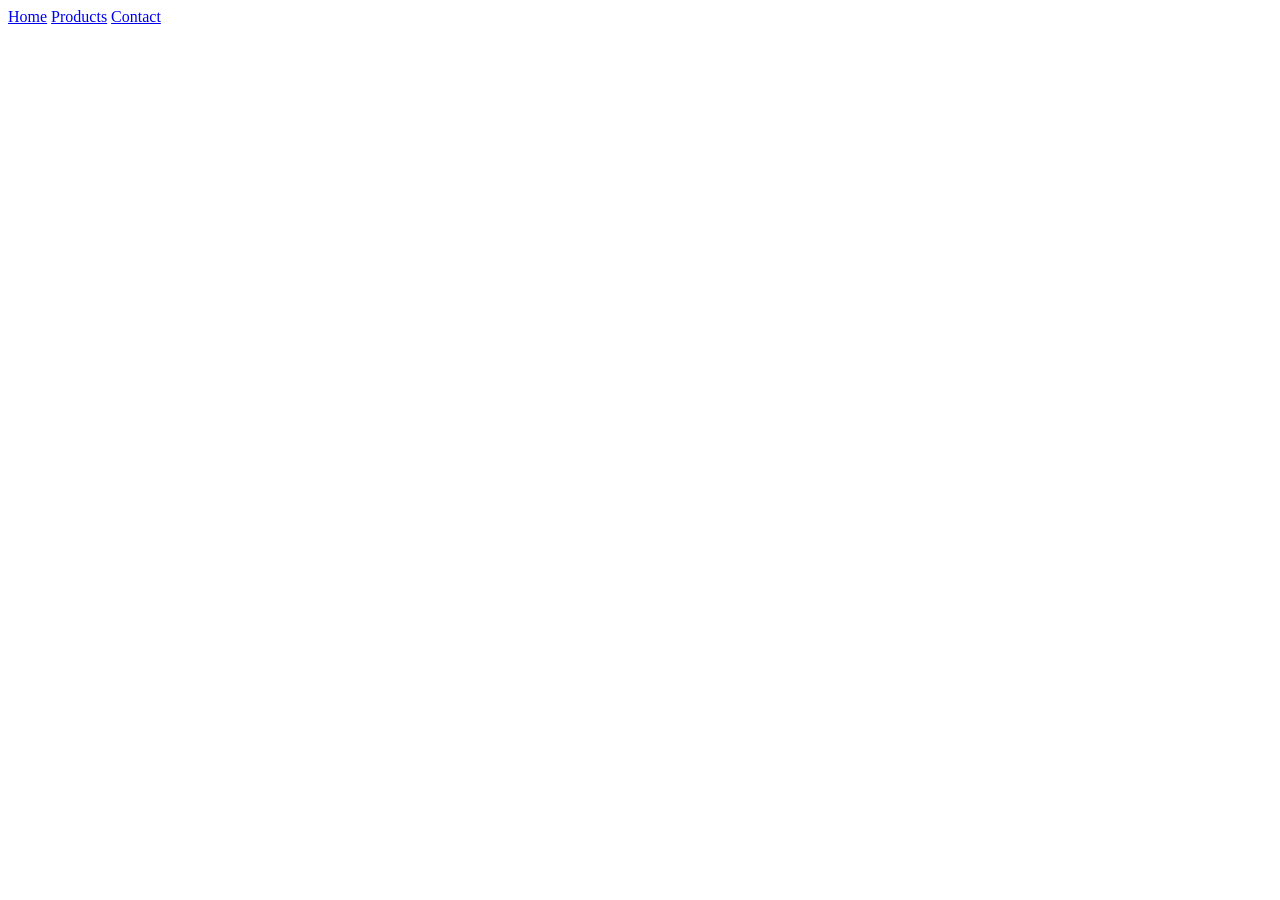
==== index.html @ b7a3b764 "commit1" ====
<!DOCTYPE html>

<html>
    <head>
        <meta charset="UTF-8">
        <title>My Business Shop</title>
        <link rel="stylesheet" href="style.css">
    </head>
        <body>
            <nav>
                <a href="index.html">Home</a>
                <a href="product.html">Products</a>
                <a href="about.html">Contact</a>
             </nav>

        </body>

</html>
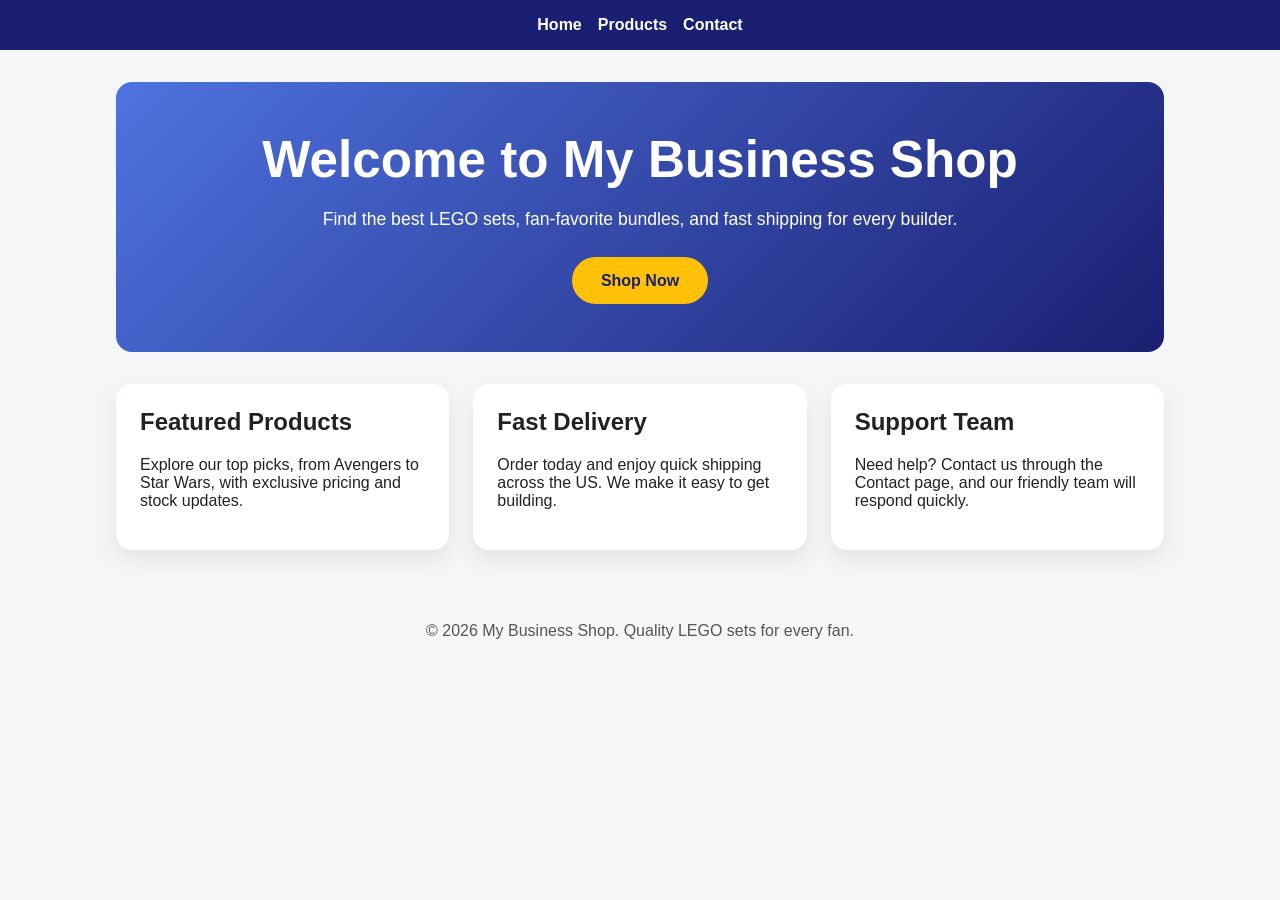
==== commit 7772e7a4: "commit 2" ====
--- a/index.html
+++ b/index.html
@@ -3,6 +3,7 @@
 <html>
     <head>
         <meta charset="UTF-8">
+        <meta name="viewport" content="width=device-width, initial-scale=1.0">
         <title>My Business Shop</title>
         <link rel="stylesheet" href="style.css">
     </head>
@@ -13,6 +14,32 @@
                 <a href="about.html">Contact</a>
              </nav>
 
-        </body>
+        <main class="container">
+            <section class="hero">
+                <h1>Welcome to My Business Shop</h1>
+                <p>Find the best LEGO sets, fan-favorite bundles, and fast shipping for every builder.</p>
+                <a class="button" href="product.html">Shop Now</a>
+            </section>
+
+            <section class="features">
+                <div class="card">
+                    <h2>Featured Products</h2>
+                    <p>Explore our top picks, from Avengers to Star Wars, with exclusive pricing and stock updates.</p>
+                </div>
+                <div class="card">
+                    <h2>Fast Delivery</h2>
+                    <p>Order today and enjoy quick shipping across the US. We make it easy to get building.</p>
+                </div>
+                <div class="card">
+                    <h2>Support Team</h2>
+                    <p>Need help? Contact us through the Contact page, and our friendly team will respond quickly.</p>
+                </div>
+            </section>
+        </main>
+
+        <footer>
+            <p>© 2026 My Business Shop. Quality LEGO sets for every fan.</p>
+        </footer>
+    </body>
 
 </html>
--- a/style.css
+++ b/style.css
@@ -0,0 +1,91 @@
+* {
+    box-sizing: border-box;
+}
+
+body {
+    margin: 0;
+    font-family: Arial, Helvetica, sans-serif;
+    color: #222;
+    background: #f4f6f8;
+}
+
+nav {
+    background: #1a1f71;
+    color: #fff;
+    display: flex;
+    justify-content: center;
+    gap: 1rem;
+    padding: 1rem;
+}
+
+nav a {
+    color: #fff;
+    text-decoration: none;
+    font-weight: 600;
+}
+
+nav a:hover {
+    text-decoration: underline;
+}
+
+.container {
+    max-width: 1080px;
+    margin: 0 auto;
+    padding: 2rem 1rem;
+}
+
+.hero {
+    background: linear-gradient(135deg, #4e73df, #1a1f71);
+    color: #fff;
+    padding: 3rem 2rem;
+    border-radius: 16px;
+    text-align: center;
+    margin-bottom: 2rem;
+}
+
+.hero h1 {
+    margin: 0 0 1rem;
+    font-size: clamp(2rem, 4vw, 3.5rem);
+}
+
+.hero p {
+    margin: 0 0 1.5rem;
+    font-size: 1.1rem;
+    line-height: 1.6;
+    max-width: 700px;
+    margin-left: auto;
+    margin-right: auto;
+}
+
+.button {
+    display: inline-block;
+    background: #ffc107;
+    color: #1a1f71;
+    padding: 0.9rem 1.8rem;
+    border-radius: 999px;
+    font-weight: 700;
+    text-decoration: none;
+}
+
+.features {
+    display: grid;
+    gap: 1.5rem;
+    grid-template-columns: repeat(auto-fit, minmax(220px, 1fr));
+}
+
+.card {
+    background: #fff;
+    border-radius: 16px;
+    padding: 1.5rem;
+    box-shadow: 0 10px 25px rgba(0, 0, 0, 0.08);
+}
+
+.card h2 {
+    margin-top: 0;
+}
+
+footer {
+    text-align: center;
+    padding: 1.5rem 1rem;
+    color: #555;
+}
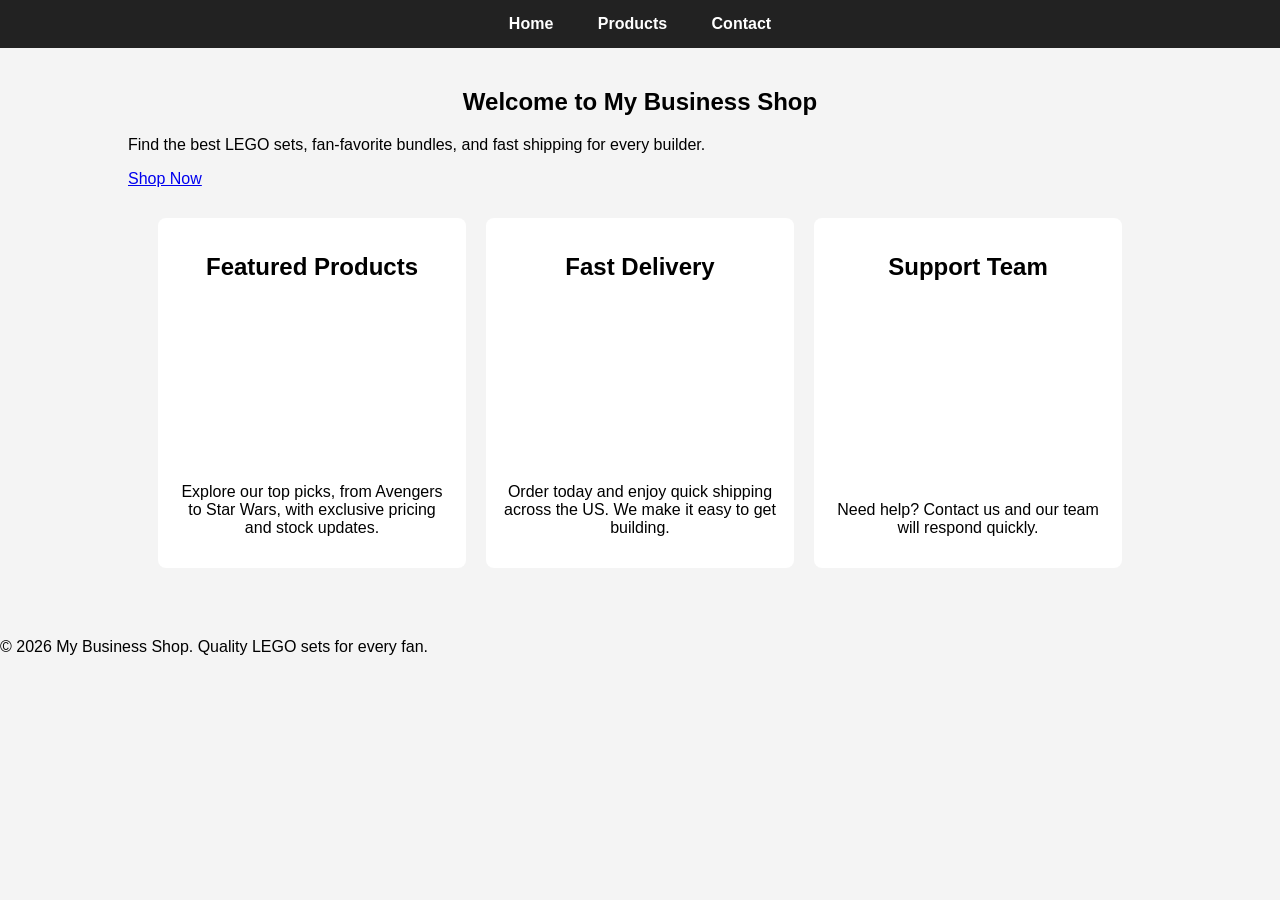
==== commit b8863dda: "Refactor features section and update contact message Updated section class from 'features' to 'produ" ====
--- a/index.html
+++ b/index.html
@@ -21,7 +21,7 @@
                 <a class="button" href="product.html">Shop Now</a>
             </section>
 
-            <section class="features">
+            <section class="product-grid">
                 <div class="card">
                     <h2>Featured Products</h2>
                     <p>Explore our top picks, from Avengers to Star Wars, with exclusive pricing and stock updates.</p>
@@ -32,7 +32,7 @@
                 </div>
                 <div class="card">
                     <h2>Support Team</h2>
-                    <p>Need help? Contact us through the Contact page, and our friendly team will respond quickly.</p>
+                    <p>Need help? Contact us and our team will respond quickly.</p>
                 </div>
             </section>
         </main>
--- a/style.css
+++ b/style.css
@@ -1,91 +1,77 @@
-* {
-    box-sizing: border-box;
+body{
+    margin:0;
+    font-family:Arial, Helvetica, sans-serif;
+    background:#f4f4f4;
 }
 
-body {
-    margin: 0;
-    font-family: Arial, Helvetica, sans-serif;
-    color: #222;
-    background: #f4f6f8;
+nav{
+    background:#222;
+    padding:15px;
+    text-align:center;
 }
 
-nav {
-    background: #1a1f71;
-    color: #fff;
-    display: flex;
-    justify-content: center;
-    gap: 1rem;
-    padding: 1rem;
+nav a{
+    color:white;
+    text-decoration:none;
+    margin:0 20px;
+    font-weight:bold;
 }
 
-nav a {
-    color: #fff;
-    text-decoration: none;
-    font-weight: 600;
+h1{
+    text-align:center;
 }
 
-nav a:hover {
-    text-decoration: underline;
+.product-grid{
+    display:grid;
+    grid-template-columns:repeat(3, minmax(0, 1fr));
+    gap:20px;
+    padding:30px;
 }
 
-.container {
-    max-width: 1080px;
-    margin: 0 auto;
-    padding: 2rem 1rem;
+.card{
+    background:white;
+    padding:15px;
+    text-align:center;
+    border-radius:8px;
+    display:flex;
+    flex-direction:column;
+    justify-content:space-between;
+    min-height:320px;
 }
 
-.hero {
-    background: linear-gradient(135deg, #4e73df, #1a1f71);
-    color: #fff;
-    padding: 3rem 2rem;
-    border-radius: 16px;
-    text-align: center;
-    margin-bottom: 2rem;
+.card img{
+    width:100%;
+    height:220px;
+    object-fit:contain;
+    background:#f8f8f8;
+    padding:10px;
+    border-radius:6px;
 }
 
-.hero h1 {
-    margin: 0 0 1rem;
-    font-size: clamp(2rem, 4vw, 3.5rem);
+table{
+    width:80%;
+    margin:30px auto;
+    border-collapse:collapse;
 }
 
-.hero p {
-    margin: 0 0 1.5rem;
-    font-size: 1.1rem;
-    line-height: 1.6;
-    max-width: 700px;
-    margin-left: auto;
-    margin-right: auto;
+th, td{
+    border:1px solid black;
+    padding:10px;
+    text-align:center;
 }
 
-.button {
-    display: inline-block;
-    background: #ffc107;
-    color: #1a1f71;
-    padding: 0.9rem 1.8rem;
-    border-radius: 999px;
-    font-weight: 700;
-    text-decoration: none;
+th{
+    background:#333;
+    color:white;
+}
+.container{
+    width:80%;
+    margin:40px auto;
 }
 
-.features {
-    display: grid;
-    gap: 1.5rem;
-    grid-template-columns: repeat(auto-fit, minmax(220px, 1fr));
-}
-
-.card {
-    background: #fff;
-    border-radius: 16px;
-    padding: 1.5rem;
-    box-shadow: 0 10px 25px rgba(0, 0, 0, 0.08);
-}
-
-.card h2 {
-    margin-top: 0;
-}
-
-footer {
-    text-align: center;
-    padding: 1.5rem 1rem;
-    color: #555;
-}
+.info-box{
+    background:white;
+    padding:30px;
+    border-radius:8px;
+    text-align:center;
+    box-shadow:0 2px 10px rgba(0,0,0,0.1);
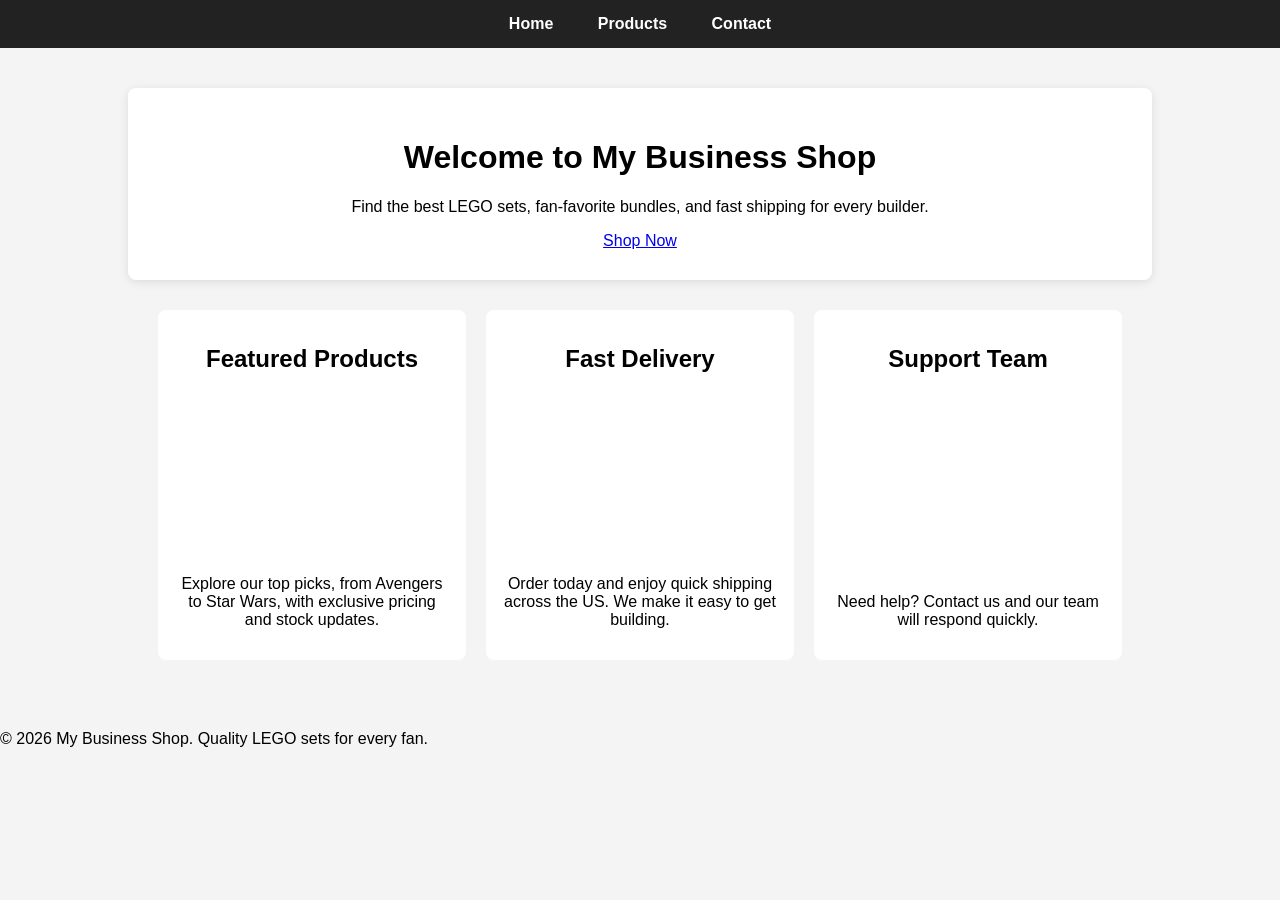
==== commit a6a90551: "Update index.html" ====
--- a/index.html
+++ b/index.html
@@ -15,13 +15,13 @@
              </nav>
 
         <main class="container">
-            <section class="hero">
+            <div class="info-box">
                 <h1>Welcome to My Business Shop</h1>
                 <p>Find the best LEGO sets, fan-favorite bundles, and fast shipping for every builder.</p>
                 <a class="button" href="product.html">Shop Now</a>
-            </section>
+            </div>
 
-            <section class="product-grid">
+            <div class="product-grid">
                 <div class="card">
                     <h2>Featured Products</h2>
                     <p>Explore our top picks, from Avengers to Star Wars, with exclusive pricing and stock updates.</p>
@@ -34,7 +34,7 @@
                     <h2>Support Team</h2>
                     <p>Need help? Contact us and our team will respond quickly.</p>
                 </div>
-            </section>
+            </div>
         </main>
 
         <footer>
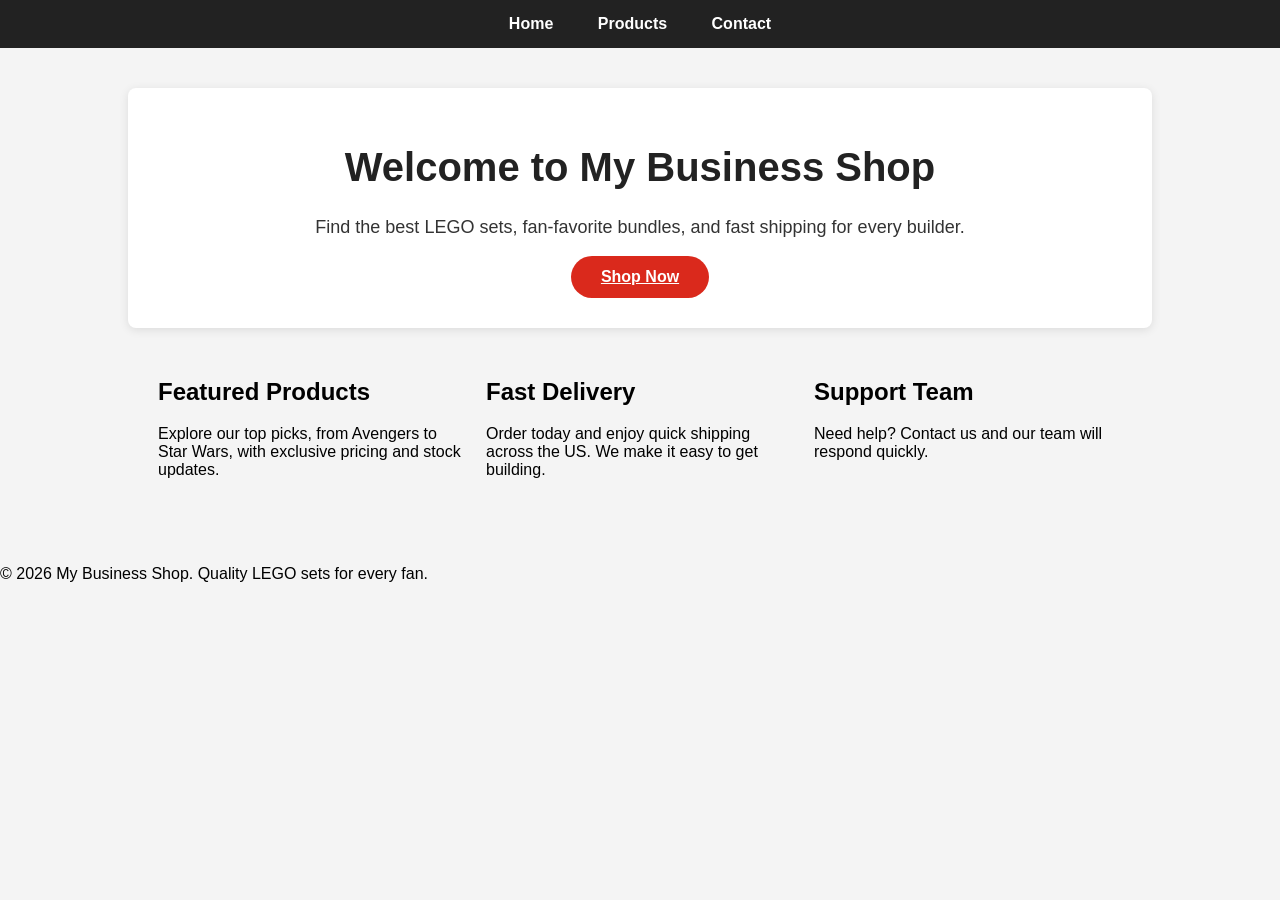
==== commit 7b42fcfd: "Update index.html" ====
--- a/index.html
+++ b/index.html
@@ -22,15 +22,15 @@
             </div>
 
             <div class="product-grid">
-                <div class="card">
+                <div class="home-card">
                     <h2>Featured Products</h2>
                     <p>Explore our top picks, from Avengers to Star Wars, with exclusive pricing and stock updates.</p>
                 </div>
-                <div class="card">
+                <div class="home-card">
                     <h2>Fast Delivery</h2>
                     <p>Order today and enjoy quick shipping across the US. We make it easy to get building.</p>
                 </div>
-                <div class="card">
+                <div class="home-card">
                     <h2>Support Team</h2>
                     <p>Need help? Contact us and our team will respond quickly.</p>
                 </div>
--- a/style.css
+++ b/style.css
@@ -29,16 +29,12 @@
 }
 
 .card{
-    background:white;
-    padding:15px;
+    background:#FFD700;
+    padding:25px;
     text-align:center;
-    border-radius:8px;
-    display:flex;
-    flex-direction:column;
-    justify-content:space-between;
-    min-height:320px;
+    border-radius:15px;
+    transition:transform 0.3s;
 }
-
 .card img{
     width:100%;
     height:220px;
@@ -75,3 +71,21 @@
     border-radius:8px;
     text-align:center;
     box-shadow:0 2px 10px rgba(0,0,0,0.1);
+}
+.info-box h1{
+    color:#222;
+    font-size:40px;
+}
+
+.info-box p{
+    font-size:18px;
+    color:#333;
+}
+.button{
+    display:inline-block;
+    background:#DA291C;
+    color:white;
+    padding:12px 30px;
+    border-radius:25px;
+    font-weight:bold;
+}
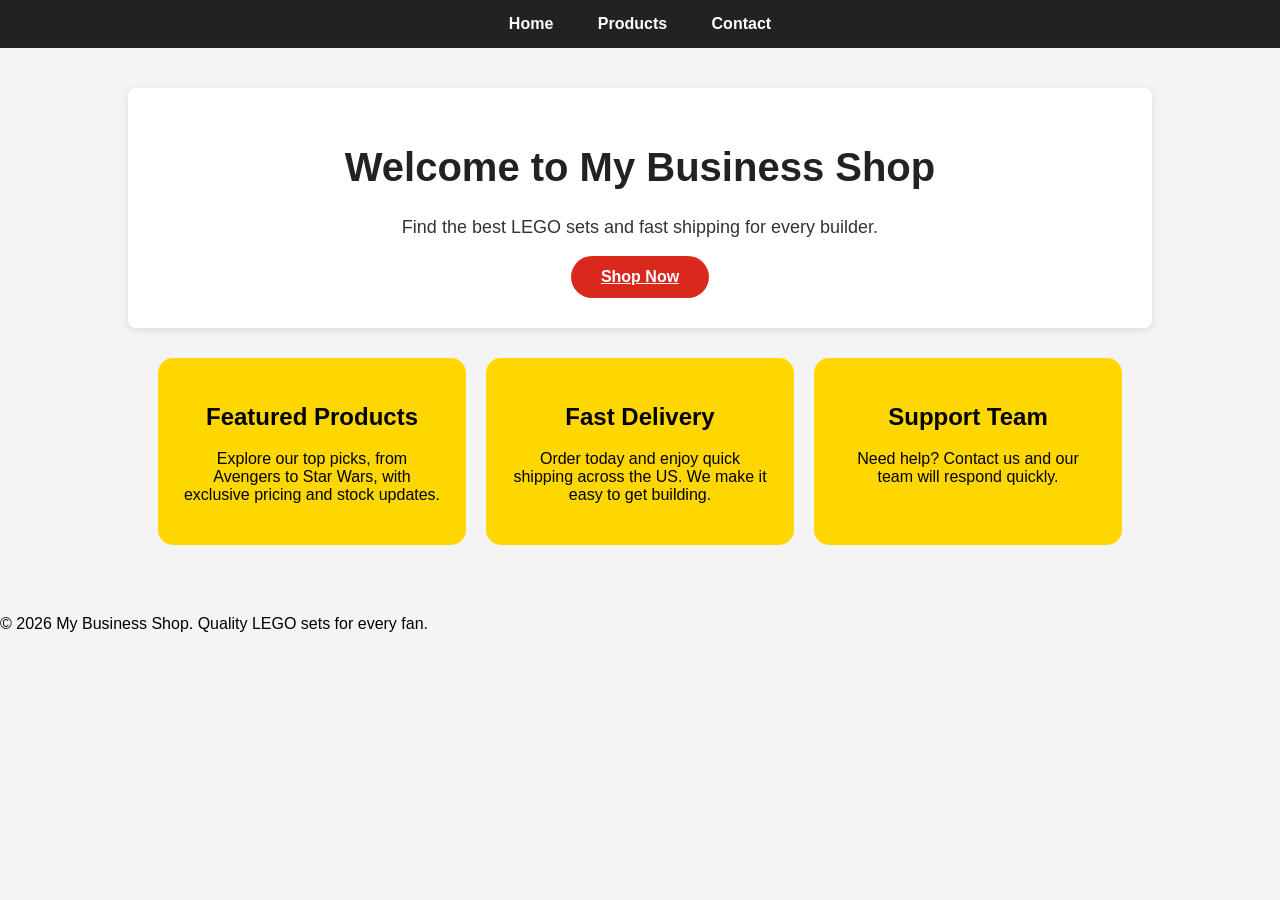
==== commit 4b055d5d: "Update index.html" ====
--- a/index.html
+++ b/index.html
@@ -4,7 +4,7 @@
     <head>
         <meta charset="UTF-8">
         <meta name="viewport" content="width=device-width, initial-scale=1.0">
-        <title>My Business Shop</title>
+        <title>My Lego Store</title>
         <link rel="stylesheet" href="style.css">
     </head>
         <body>
@@ -17,7 +17,7 @@
         <main class="container">
             <div class="info-box">
                 <h1>Welcome to My Business Shop</h1>
-                <p>Find the best LEGO sets, fan-favorite bundles, and fast shipping for every builder.</p>
+                <p>Find the best LEGO sets and fast shipping for every builder.</p>
                 <a class="button" href="product.html">Shop Now</a>
             </div>
 
--- a/style.css
+++ b/style.css
@@ -28,12 +28,22 @@
     padding:30px;
 }
 
-.card{
+.home-card{
     background:#FFD700;
     padding:25px;
     text-align:center;
     border-radius:15px;
     transition:transform 0.3s;
+}
+.card{
+    background:white;
+    padding:15px;
+    text-align:center;
+    border-radius:8px;
+    display:flex;
+    flex-direction:column;
+    justify-content:space-between;
+    min-height:320px;
 }
 .card img{
     width:100%;
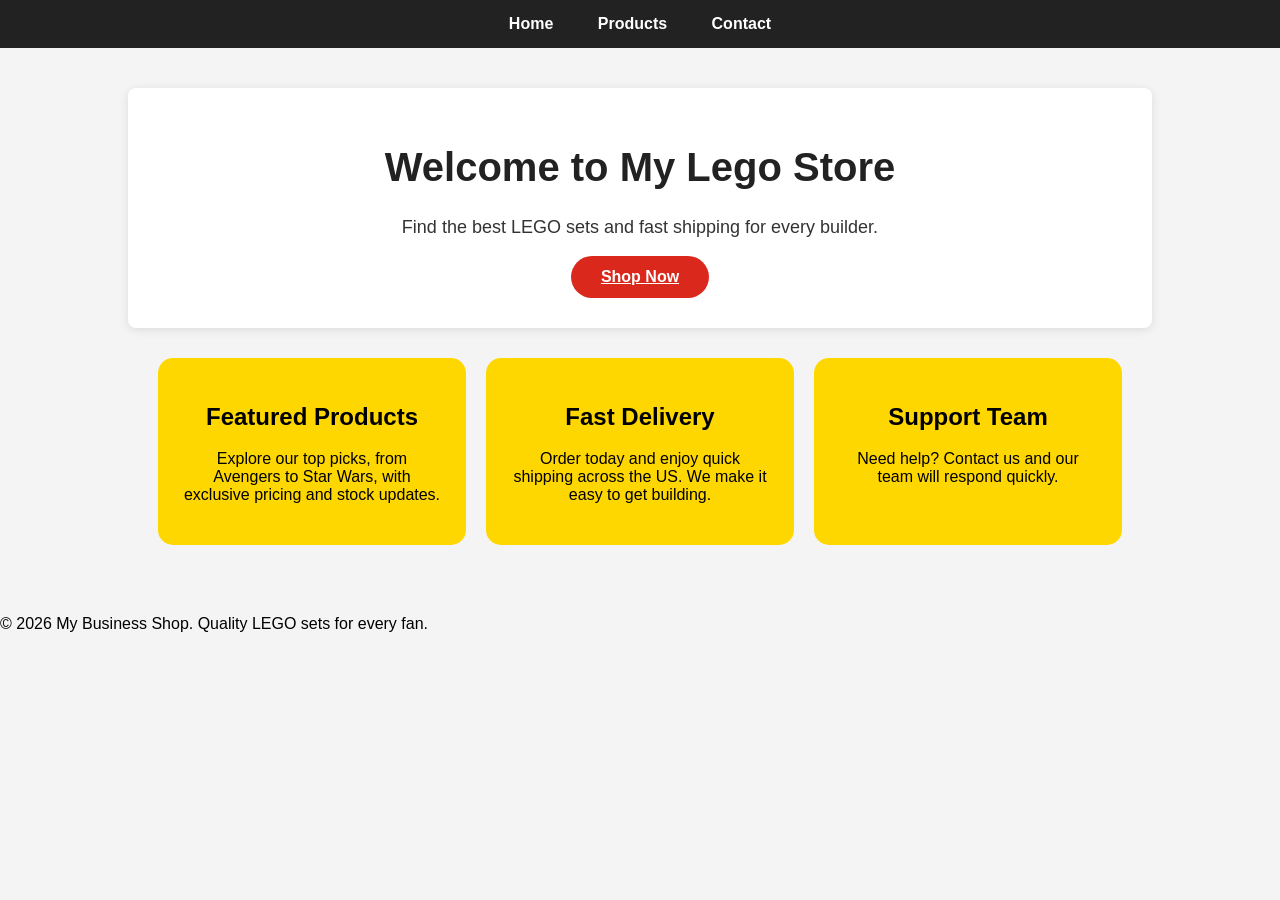
==== commit 7c04073a: "Change shop name from 'Business' to 'Lego Store'" ====
--- a/index.html
+++ b/index.html
@@ -16,7 +16,7 @@
 
         <main class="container">
             <div class="info-box">
-                <h1>Welcome to My Business Shop</h1>
+                <h1>Welcome to My Lego Store</h1>
                 <p>Find the best LEGO sets and fast shipping for every builder.</p>
                 <a class="button" href="product.html">Shop Now</a>
             </div>
